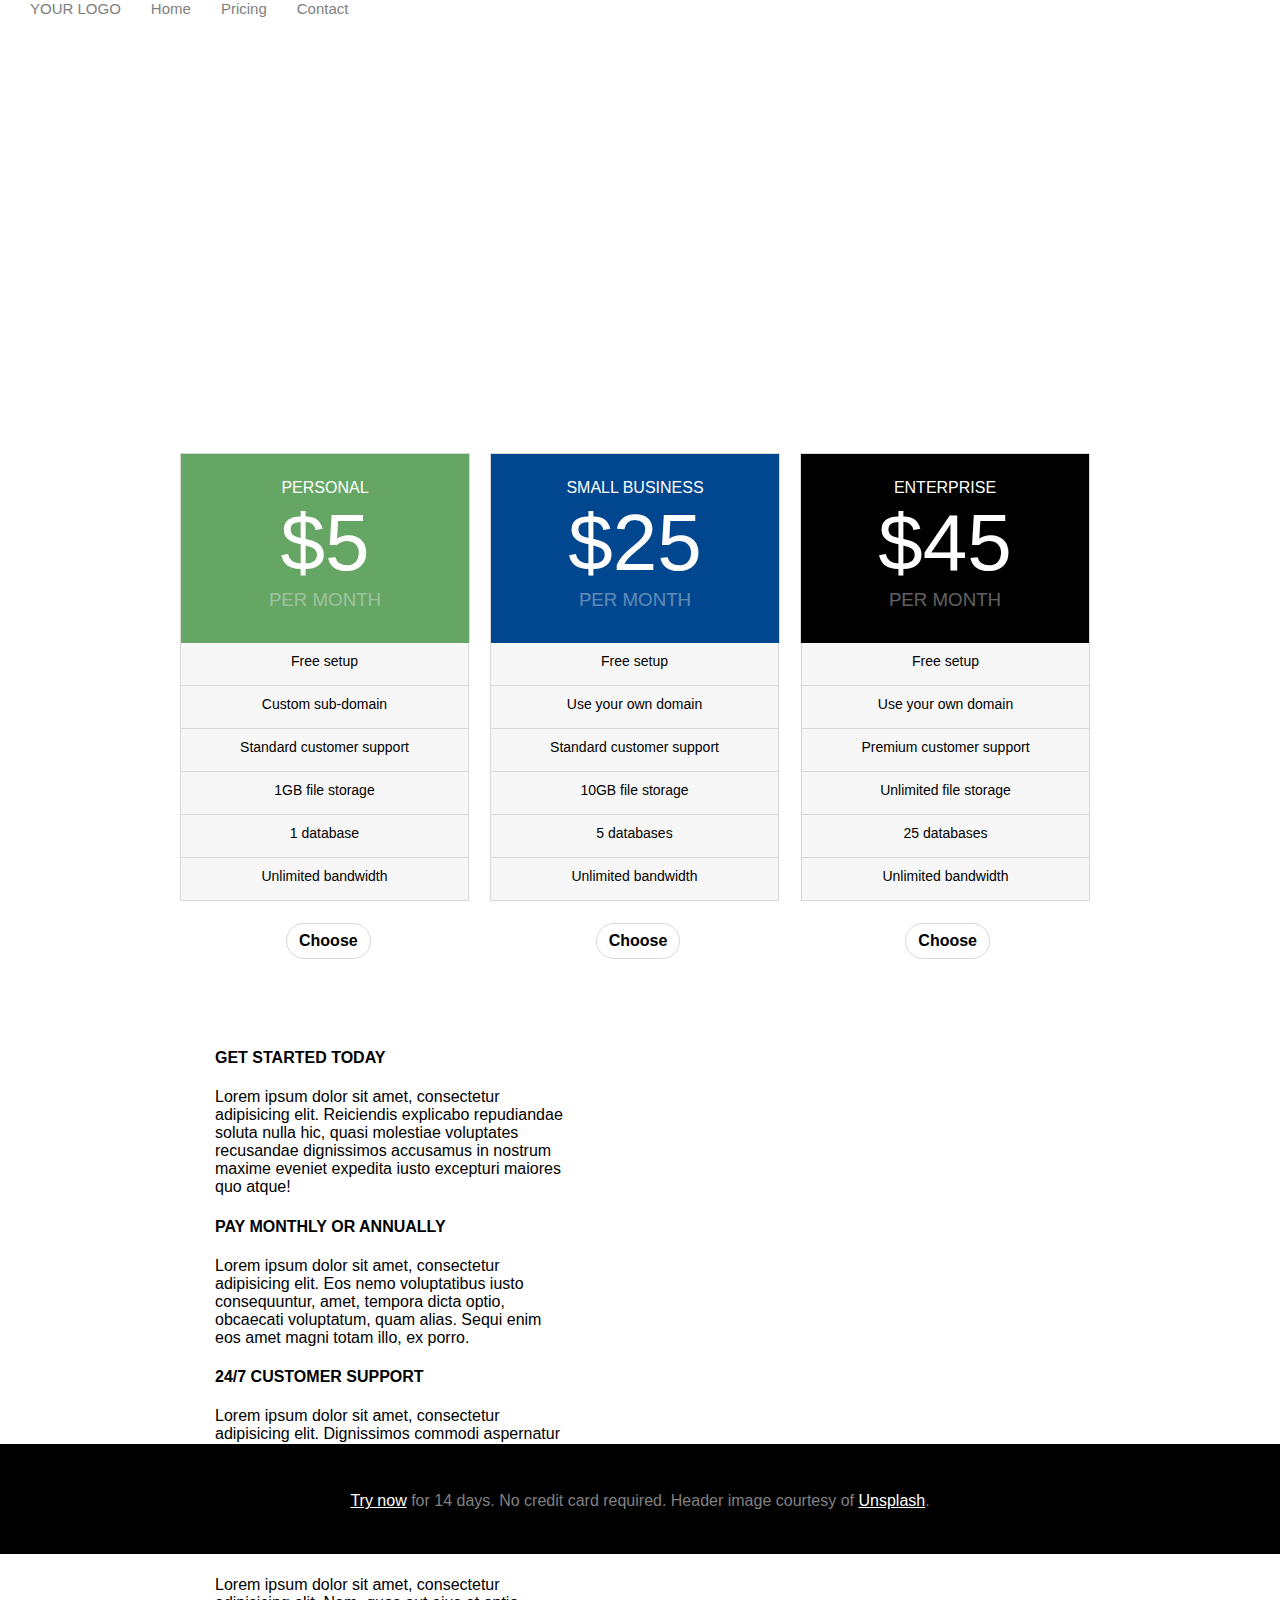
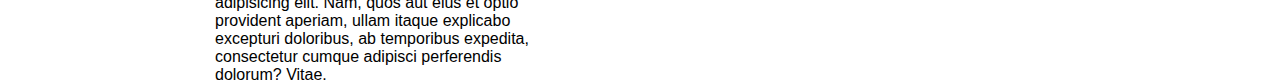
==== normal/index.html @ 38ca32fc "adding" ====
<!DOCTYPE html>
<html lang="en">
<head>
	<meta charset="UTF-8">
	<title>Normal Mode</title>
	<link rel="stylesheet" href="normalize.css" />
	<link rel="stylesheet" href="main.css" />
</head>
<body>
	<div class="nav">
		<ul class="menu">
			<li>YOUR LOGO</li>
			<li>Home</li>
			<li>Pricing</li>
			<li>Contact</li>
		</ul>
	</div>
	<div class="image">
		<h1>Simple Pricing. <br />Try before you buy.</h1>
	</div>	
	<div class="container">
		<div class="tabs">
			<ul class="tab1">
				<li>PERSONAL</li>
				<li><h2>$5</h2></li>
				<li><h3>PER MONTH</h3></li>
			</ul>
			<ul class ="tab2">
				<li>SMALL BUSINESS</li>
				<li><h2>$25</h2></li>
				<li><h3>PER MONTH</h3></li>
			</ul>
			<ul class="tab3">
				<li>ENTERPRISE</li>
				<li><h2>$45</h2></li>
				<li><h3>PER MONTH</h3></li>
			</ul>
		</div>
		<div class="option">
			<ul class="option1">
				<li>Free setup</li>
				<li>Custom sub-domain</li>
				<li>Standard customer support</li>
				<li>1GB file storage</li>
				<li>1 database</li>
				<li>Unlimited bandwidth</li>
			</ul>
			<ul class="option2">
				<li>Free setup</li>
				<li>Use your own domain</li>
				<li>Standard customer support</li>
				<li>10GB file storage</li>
				<li>5 databases</li>
				<li>Unlimited bandwidth</li>
			</ul>	
			<ul class="option3">
				<li>Free setup</li>
				<li>Use your own domain</li>
				<li>Premium customer support</li>
				<li>Unlimited file storage</li>
				<li>25 databases</li>
				<li>Unlimited bandwidth</li>
			</ul>
		</div>
		<div class="button">
			<button class="b1">Choose</button>
			<button class="b2">Choose</button>
			<button class="b2">Choose</button>
		</div>
	</div>
	<div class="p_container">
		<div class="paragraph">
			<h4 class="p1">GET STARTED TODAY</h4>
			<p>Lorem ipsum dolor sit amet, consectetur adipisicing elit. Reiciendis explicabo repudiandae soluta nulla hic, quasi molestiae voluptates recusandae dignissimos accusamus in nostrum maxime eveniet expedita iusto excepturi maiores quo atque!</p>
			<h4 class="p2">PAY MONTHLY OR ANNUALLY</h4>
			<p>Lorem ipsum dolor sit amet, consectetur adipisicing elit. Eos nemo voluptatibus iusto consequuntur, amet, tempora dicta optio, obcaecati voluptatum, quam alias. Sequi enim eos amet magni totam illo, ex porro.
			<h4 class="p1">24/7 CUSTOMER SUPPORT</h4>
			<p>Lorem ipsum dolor sit amet, consectetur adipisicing elit. Dignissimos commodi aspernatur recusandae quidem ab, non ratione vel ullam magnam qui molestiae deleniti dolorum, reprehenderit adipisci totam aut, nulla libero enim.</p>
			<h4 class="p2">CANCEL YOUR PLAN ANYTIME</h4>
			<p>Lorem ipsum dolor sit amet, consectetur adipisicing elit. Nam, quos aut eius et optio provident aperiam, ullam itaque explicabo excepturi doloribus, ab temporibus expedita, consectetur cumque adipisci perferendis dolorum? Vitae.</p>
		</div>
	</div>		
	<div class="footer">
		<footer><a href="#">Try now</a> for 14 days. No credit card required. Header image courtesy of <a href="#">Unsplash</a>.
		</footer>
	</div>
</body>
</html>
---- normal/main.css ----
html{
	font-family: arial;
}

.menu:after{
	content:"";
	display:block;
	clear:both;
}

.menu li{
	float:left;
	list-style: none;
	font-size:15px;
	color: gray;
	padding-left: 30px;
}

.menu{
	margin: 0px;
	padding: 0px;
}

.image {
	background:url(images/background.jpg) no-repeat;
	height: 400px;
	color:white;
	background-position: 96% 4%;
	margin: auto;
}

h1{
	text-align: center;
	display: block;
	position: relative;
	top: 150px;
	margin:auto;
	font-weight: normal;
	font-size: 47px;
}

.container {
	width: 920px;
	margin: auto;
	position: relative;
	top: 20px;
}

.tab1 {
	list-style:none;
	display: block;
	float: left;
	background: #65A665;
	color: white;
	text-align: center;
	border-right: 1px solid #d8d8d8;
	border-left: 1px solid #d8d8d8;
	border-top: 1px solid #d8d8d8;
	box-sizing: border-box;
	width: 290px;
	height: 190px;
	padding: 25px 50px 20px 50px;
	margin-right: 20px;
	margin-bottom: 0px;
}

.tab2 {
	list-style: none;
	display: block;
	background: #00478F;
	color: white;
	text-align: center;
	float: left;
	border-right: 1px solid #d8d8d8;
	border-left: 1px solid #d8d8d8;
	border-top: 1px solid #d8d8d8;
	box-sizing: border-box;
	width: 290px;
	height: 190px;
	padding: 25px 50px 20px 50px;
	margin-right: 20px;
	margin-bottom: 0px;
}

.tab3 {
	list-style: none;
	display: block;
	background: black;
	color: white;
	text-align: center;
	float: left;
	border-right: 1px solid #d8d8d8;
	border-left: 1px solid #d8d8d8;
	border-top: 1px solid #d8d8d8;
	box-sizing: border-box;
	width: 290px;
	height: 190px;
	padding: 25px 50px 20px 50px;
	margin-bottom: 0px;
}

h2 {
	font-size: 80px;
	font-weight: normal;
	margin:auto;
}

h3 {
	margin:auto;
	font-weight: normal;
	color: #f0f0f0;
	opacity: 0.4;
}

.option:after{
	content:"";
	display:block;
	clear:both;
}

.option1 {
	list-style:none;
	float: left;
	text-align: center;
	height: 260px;
	padding: 0px;
	margin: 0px;
}

.option li {
	border-bottom: 1px solid #d8d8d8;	
	border-right: 1px solid #d8d8d8;
	border-left: 1px solid #d8d8d8;
	font-size: 14px;
	width: 267px;
	height: 22px;
	padding: 10px;
	background: #f7f7f7;
}

.option2 {
	list-style:none;
	float: left;
	text-align: center;
	height: 260px;
	padding: 0px;
	padding-left: 21px;
	margin: 0px;
}

.option3 {
	list-style:none;
	float: left;
	text-align: center;
	height: 260px;
	padding: 0px;
	padding-left: 22px;
	margin: 0px;
}

.button {
 	float:left;
	width: 795px;
	margin: 10px;
	padding: 0px;
	padding-left: 95px;
}	

button {
 	border: 1px solid #d8d8d8;
 	border-radius: 30px;
 	padding: 8px 12px 8px 12px;
 	margin: auto;
 	background: none;
 	font-weight: bold;
}

.b1 {
	float: left;
	margin-left: 1px;
	margin-top: 10px;
	margin-bottom: 20px;
}

.b2 {
 	float: left;
	margin-top: 10px;
 	margin-left: 225px;
 	margin-bottom:20px;
}

.p_container{
	width: 850px;
	height: 420px;
	margin: auto;
	position: relative;
	top: 80px;
}

.paragraph {
	top: 80px;
	width: 350px;
}

.p1 p{
	float: left;
}

.footer {
 	background: black;
 	color: gray;
 	text-align: center;
 	height: 110px;
 	margin: 0px;
 	margin-top:120px;
}

footer {
	padding-top: 48px;
}

a {
	color: white;
}
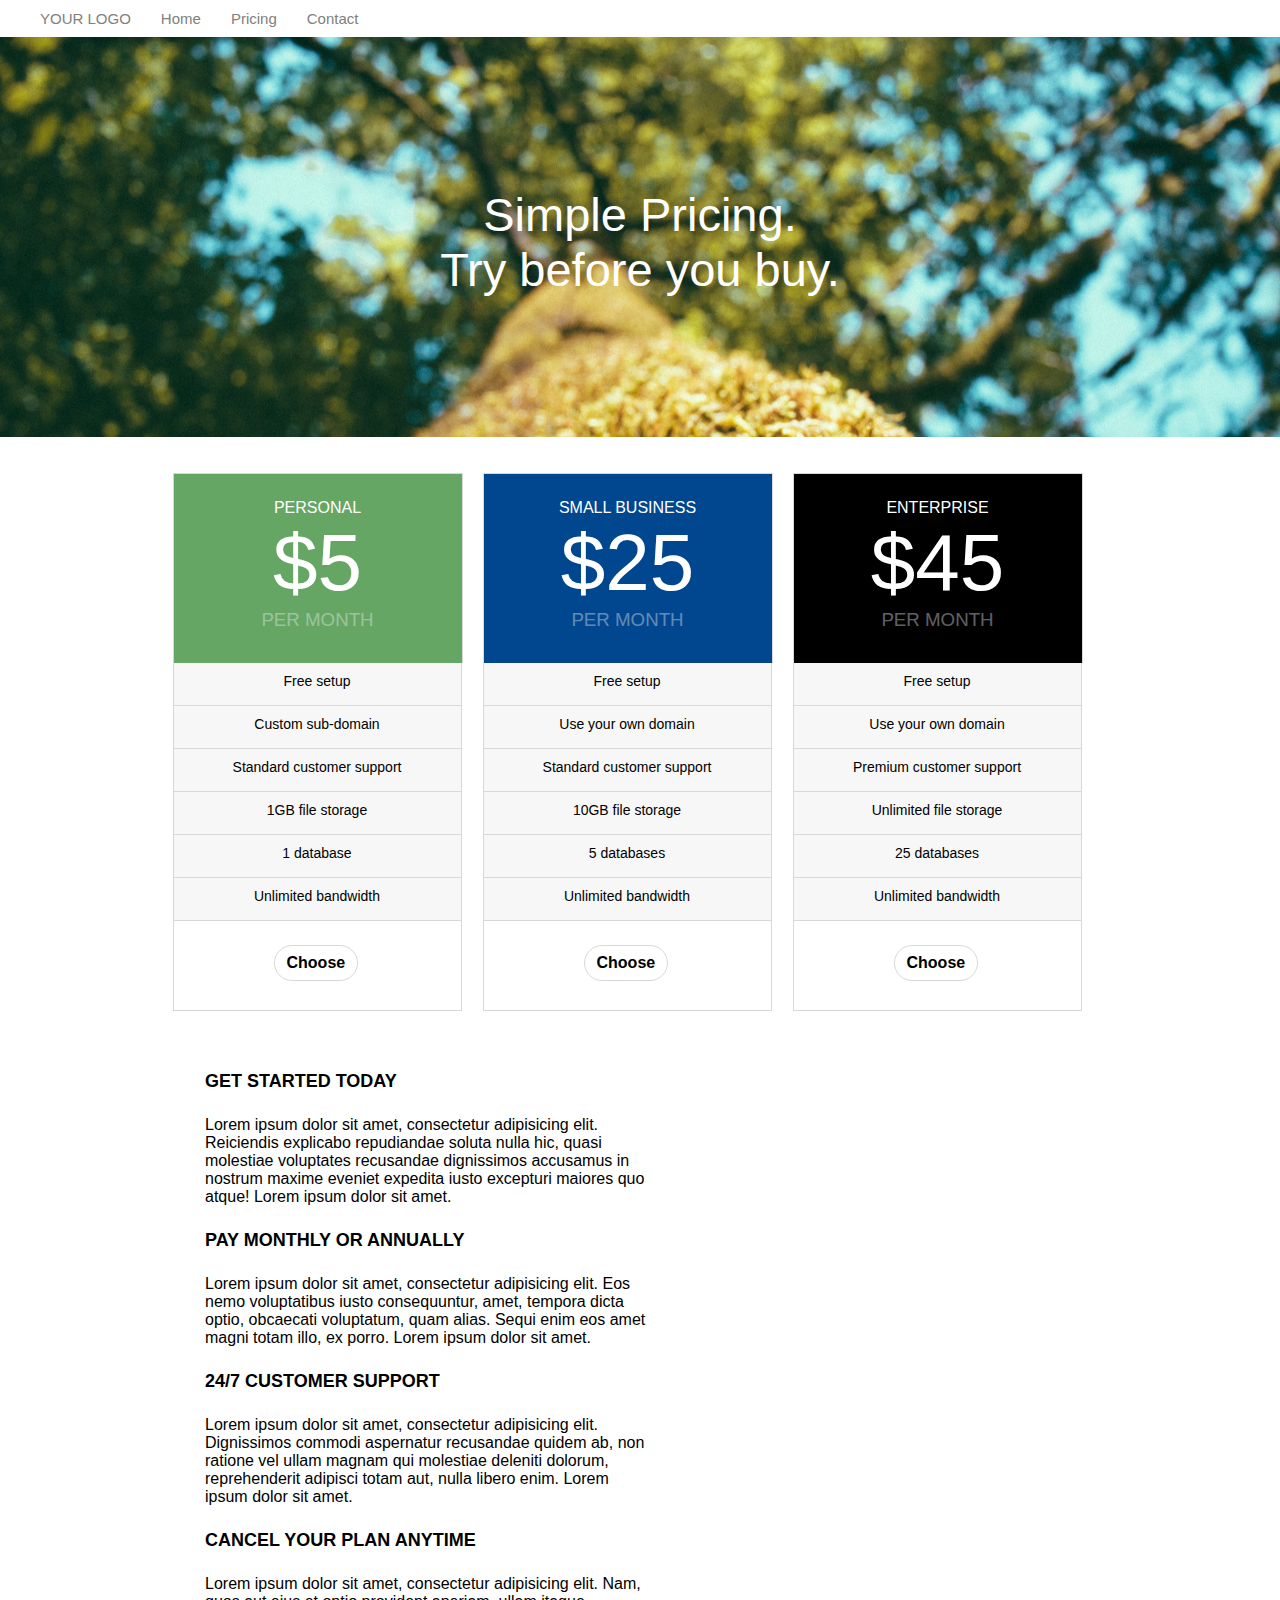
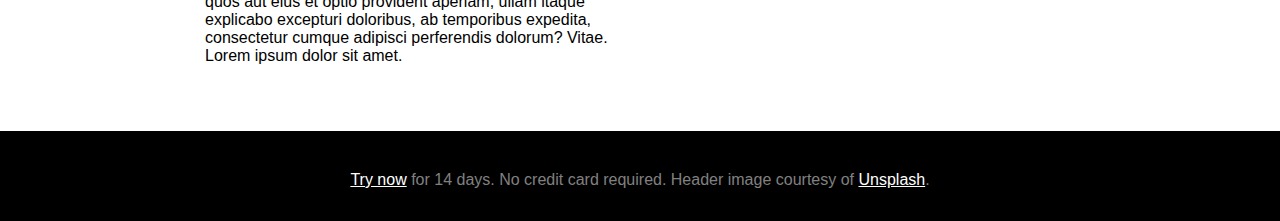
==== commit 034e1a2c: "finalizing" ====
--- a/normal/index.html
+++ b/normal/index.html
@@ -63,21 +63,25 @@
 			</ul>
 		</div>
 		<div class="button">
-			<button class="b1">Choose</button>
-			<button class="b2">Choose</button>
-			<button class="b2">Choose</button>
+			<button>Choose</button>
+		</div>
+		<div class="button">
+			<button>Choose</button>
+		</div>
+		<div class="button">
+			<button>Choose</button>
 		</div>
 	</div>
 	<div class="p_container">
-		<div class="paragraph">
+		<div class="clearfix">
 			<h4 class="p1">GET STARTED TODAY</h4>
-			<p>Lorem ipsum dolor sit amet, consectetur adipisicing elit. Reiciendis explicabo repudiandae soluta nulla hic, quasi molestiae voluptates recusandae dignissimos accusamus in nostrum maxime eveniet expedita iusto excepturi maiores quo atque!</p>
+			<p>Lorem ipsum dolor sit amet, consectetur adipisicing elit. Reiciendis explicabo repudiandae soluta nulla hic, quasi molestiae voluptates recusandae dignissimos accusamus in nostrum maxime eveniet expedita iusto excepturi maiores quo atque! Lorem ipsum dolor sit amet.</p>
 			<h4 class="p2">PAY MONTHLY OR ANNUALLY</h4>
-			<p>Lorem ipsum dolor sit amet, consectetur adipisicing elit. Eos nemo voluptatibus iusto consequuntur, amet, tempora dicta optio, obcaecati voluptatum, quam alias. Sequi enim eos amet magni totam illo, ex porro.
+			<p>Lorem ipsum dolor sit amet, consectetur adipisicing elit. Eos nemo voluptatibus iusto consequuntur, amet, tempora dicta optio, obcaecati voluptatum, quam alias. Sequi enim eos amet magni totam illo, ex porro. Lorem ipsum dolor sit amet. </p>
 			<h4 class="p1">24/7 CUSTOMER SUPPORT</h4>
-			<p>Lorem ipsum dolor sit amet, consectetur adipisicing elit. Dignissimos commodi aspernatur recusandae quidem ab, non ratione vel ullam magnam qui molestiae deleniti dolorum, reprehenderit adipisci totam aut, nulla libero enim.</p>
+			<p>Lorem ipsum dolor sit amet, consectetur adipisicing elit. Dignissimos commodi aspernatur recusandae quidem ab, non ratione vel ullam magnam qui molestiae deleniti dolorum, reprehenderit adipisci totam aut, nulla libero enim. Lorem ipsum dolor sit amet.</p>
 			<h4 class="p2">CANCEL YOUR PLAN ANYTIME</h4>
-			<p>Lorem ipsum dolor sit amet, consectetur adipisicing elit. Nam, quos aut eius et optio provident aperiam, ullam itaque explicabo excepturi doloribus, ab temporibus expedita, consectetur cumque adipisci perferendis dolorum? Vitae.</p>
+			<p>Lorem ipsum dolor sit amet, consectetur adipisicing elit. Nam, quos aut eius et optio provident aperiam, ullam itaque explicabo excepturi doloribus, ab temporibus expedita, consectetur cumque adipisci perferendis dolorum? Vitae. Lorem ipsum dolor sit amet.</p>
 		</div>
 	</div>		
 	<div class="footer">
--- a/normal/main.css
+++ b/normal/main.css
@@ -17,7 +17,7 @@
 }
 
 .menu{
-	margin: 0px;
+	margin: 10px;
 	padding: 0px;
 }
 
@@ -40,7 +40,8 @@
 }
 
 .container {
-	width: 920px;
+	width: 935px;
+	height: 600px;
 	margin: auto;
 	position: relative;
 	top: 20px;
@@ -112,17 +113,11 @@
 	opacity: 0.4;
 }
 
-.option:after{
-	content:"";
-	display:block;
-	clear:both;
-}
-
 .option1 {
 	list-style:none;
 	float: left;
 	text-align: center;
-	height: 260px;
+	height: 258px;
 	padding: 0px;
 	margin: 0px;
 }
@@ -142,7 +137,7 @@
 	list-style:none;
 	float: left;
 	text-align: center;
-	height: 260px;
+	height: 258px;
 	padding: 0px;
 	padding-left: 21px;
 	margin: 0px;
@@ -152,71 +147,65 @@
 	list-style:none;
 	float: left;
 	text-align: center;
-	height: 260px;
-	padding: 0px;
-	padding-left: 22px;
+	height: 258px;
+	padding: 0px;
+	padding-left: 21px;
 	margin: 0px;
 }
 
 .button {
  	float:left;
-	width: 795px;
-	margin: 10px;
-	padding: 0px;
-	padding-left: 95px;
-}	
+ 	box-sizing: border-box;
+	border-bottom: 1px solid #d8d8d8;	
+	border-right: 1px solid #d8d8d8;
+	border-left: 1px solid #d8d8d8;
+	width: 289px;
+	height: 90px;
+	margin-right: 21px;
+	padding: 14px 85px 10px 90px;
+}
 
 button {
  	border: 1px solid #d8d8d8;
  	border-radius: 30px;
  	padding: 8px 12px 8px 12px;
- 	margin: auto;
+ 	margin: 10px;
  	background: none;
  	font-weight: bold;
 }
-
-.b1 {
-	float: left;
-	margin-left: 1px;
-	margin-top: 10px;
-	margin-bottom: 20px;
-}
-
-.b2 {
- 	float: left;
-	margin-top: 10px;
- 	margin-left: 225px;
- 	margin-bottom:20px;
-}
-
 .p_container{
-	width: 850px;
-	height: 420px;
+	position: relative;
+	width: 870px;
+	height: 550px;
 	margin: auto;
-	position: relative;
-	top: 80px;
-}
-
-.paragraph {
-	top: 80px;
-	width: 350px;
-}
-
-.p1 p{
-	float: left;
+	top: 10px;
+}
+
+.clearfix:after{
+	content:"";
+	display:block;
+	clear:both;
+}
+
+h4 {
+	font-size: 18px
+}
+
+p {
+	width: 450px;
 }
 
 .footer {
  	background: black;
  	color: gray;
  	text-align: center;
- 	height: 110px;
+ 	height: 90px;
  	margin: 0px;
  	margin-top:120px;
 }
 
 footer {
-	padding-top: 48px;
+	padding-top: 40px;
 }
 
 a {
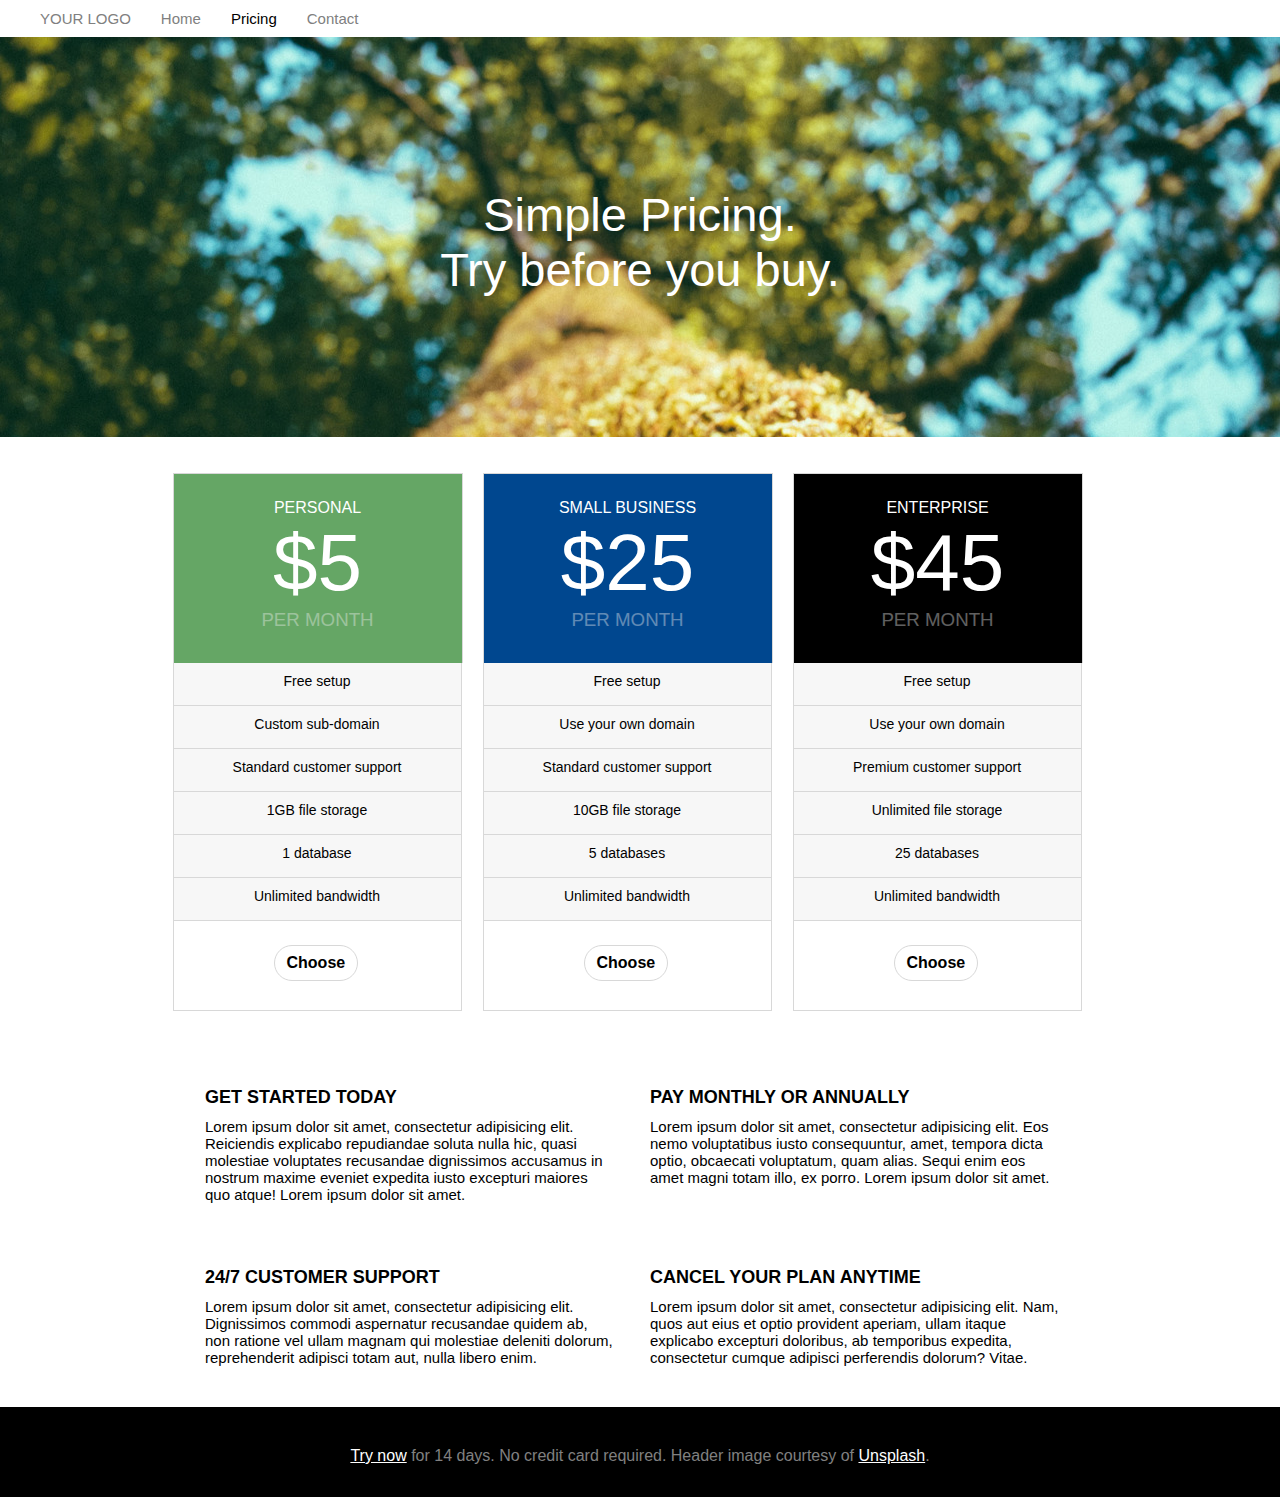
==== commit 2fe2b54b: "done" ====
--- a/normal/index.html
+++ b/normal/index.html
@@ -11,7 +11,7 @@
 		<ul class="menu">
 			<li>YOUR LOGO</li>
 			<li>Home</li>
-			<li>Pricing</li>
+			<li class="pr">Pricing</li>
 			<li>Contact</li>
 		</ul>
 	</div>
@@ -53,7 +53,7 @@
 				<li>5 databases</li>
 				<li>Unlimited bandwidth</li>
 			</ul>	
-			<ul class="option3">
+			<ul class="option2">
 				<li>Free setup</li>
 				<li>Use your own domain</li>
 				<li>Premium customer support</li>
@@ -73,15 +73,21 @@
 		</div>
 	</div>
 	<div class="p_container">
-		<div class="clearfix">
-			<h4 class="p1">GET STARTED TODAY</h4>
-			<p>Lorem ipsum dolor sit amet, consectetur adipisicing elit. Reiciendis explicabo repudiandae soluta nulla hic, quasi molestiae voluptates recusandae dignissimos accusamus in nostrum maxime eveniet expedita iusto excepturi maiores quo atque! Lorem ipsum dolor sit amet.</p>
-			<h4 class="p2">PAY MONTHLY OR ANNUALLY</h4>
-			<p>Lorem ipsum dolor sit amet, consectetur adipisicing elit. Eos nemo voluptatibus iusto consequuntur, amet, tempora dicta optio, obcaecati voluptatum, quam alias. Sequi enim eos amet magni totam illo, ex porro. Lorem ipsum dolor sit amet. </p>
-			<h4 class="p1">24/7 CUSTOMER SUPPORT</h4>
-			<p>Lorem ipsum dolor sit amet, consectetur adipisicing elit. Dignissimos commodi aspernatur recusandae quidem ab, non ratione vel ullam magnam qui molestiae deleniti dolorum, reprehenderit adipisci totam aut, nulla libero enim. Lorem ipsum dolor sit amet.</p>
-			<h4 class="p2">CANCEL YOUR PLAN ANYTIME</h4>
-			<p>Lorem ipsum dolor sit amet, consectetur adipisicing elit. Nam, quos aut eius et optio provident aperiam, ullam itaque explicabo excepturi doloribus, ab temporibus expedita, consectetur cumque adipisci perferendis dolorum? Vitae. Lorem ipsum dolor sit amet.</p>
+		<div class="start">
+			<h4>GET STARTED TODAY</h4>
+				<p>Lorem ipsum dolor sit amet, consectetur adipisicing elit. Reiciendis explicabo repudiandae soluta nulla hic, quasi molestiae voluptates recusandae dignissimos accusamus in nostrum maxime eveniet expedita iusto excepturi maiores quo atque! Lorem ipsum dolor sit amet.</p>
+		</div>
+		<div class="pay">
+			<h4>PAY MONTHLY OR ANNUALLY</h4>
+				<p>Lorem ipsum dolor sit amet, consectetur adipisicing elit. Eos nemo voluptatibus iusto consequuntur, amet, tempora dicta optio, obcaecati voluptatum, quam alias. Sequi enim eos amet magni totam illo, ex porro. Lorem ipsum dolor sit amet.</p>
+		</div>
+		<div class="cust_sup">
+			<h4>24/7 CUSTOMER SUPPORT</h4>
+				<p>Lorem ipsum dolor sit amet, consectetur adipisicing elit. Dignissimos commodi aspernatur recusandae quidem ab, non ratione vel ullam magnam qui molestiae deleniti dolorum, reprehenderit adipisci totam aut, nulla libero enim.</p>
+		</div>
+		<div class="cancel">
+			<h4 class="h_2">CANCEL YOUR PLAN ANYTIME</h4>
+				<p>Lorem ipsum dolor sit amet, consectetur adipisicing elit. Nam, quos aut eius et optio provident aperiam, ullam itaque explicabo excepturi doloribus, ab temporibus expedita, consectetur cumque adipisci perferendis dolorum? Vitae.</p>
 		</div>
 	</div>		
 	<div class="footer">
--- a/normal/main.css
+++ b/normal/main.css
@@ -14,6 +14,10 @@
 	font-size:15px;
 	color: gray;
 	padding-left: 30px;
+}
+
+.menu .pr {
+	color:black;
 }
 
 .menu{
@@ -143,16 +147,6 @@
 	margin: 0px;
 }
 
-.option3 {
-	list-style:none;
-	float: left;
-	text-align: center;
-	height: 258px;
-	padding: 0px;
-	padding-left: 21px;
-	margin: 0px;
-}
-
 .button {
  	float:left;
  	box-sizing: border-box;
@@ -175,10 +169,10 @@
 }
 .p_container{
 	position: relative;
-	width: 870px;
-	height: 550px;
+	width: 890px;
+	height: 250px;
 	margin: auto;
-	top: 10px;
+	top: 50px;
 }
 
 .clearfix:after{
@@ -187,12 +181,41 @@
 	clear:both;
 }
 
+.start {
+	width: 410px;
+	height: 180px;
+	float: left;
+	margin-left: 10px;
+}
+
+.pay {
+	width: 410px;
+	height: 180px;
+	float: left;
+	margin-left: 35px;
+}
+
+.cust_sup {
+	width: 410px;
+	float: left;
+	margin-left: 10px;
+}
+
+.cancel {
+	width: 410px;
+	float: left;
+	margin-left: 35px;
+}
+
 h4 {
-	font-size: 18px
+	font-size: 18px;
+	margin:0px;
+	margin-bottom: 10px;
 }
 
 p {
-	width: 450px;
+	font-size: 15px;
+	margin: 0px;
 }
 
 .footer {
